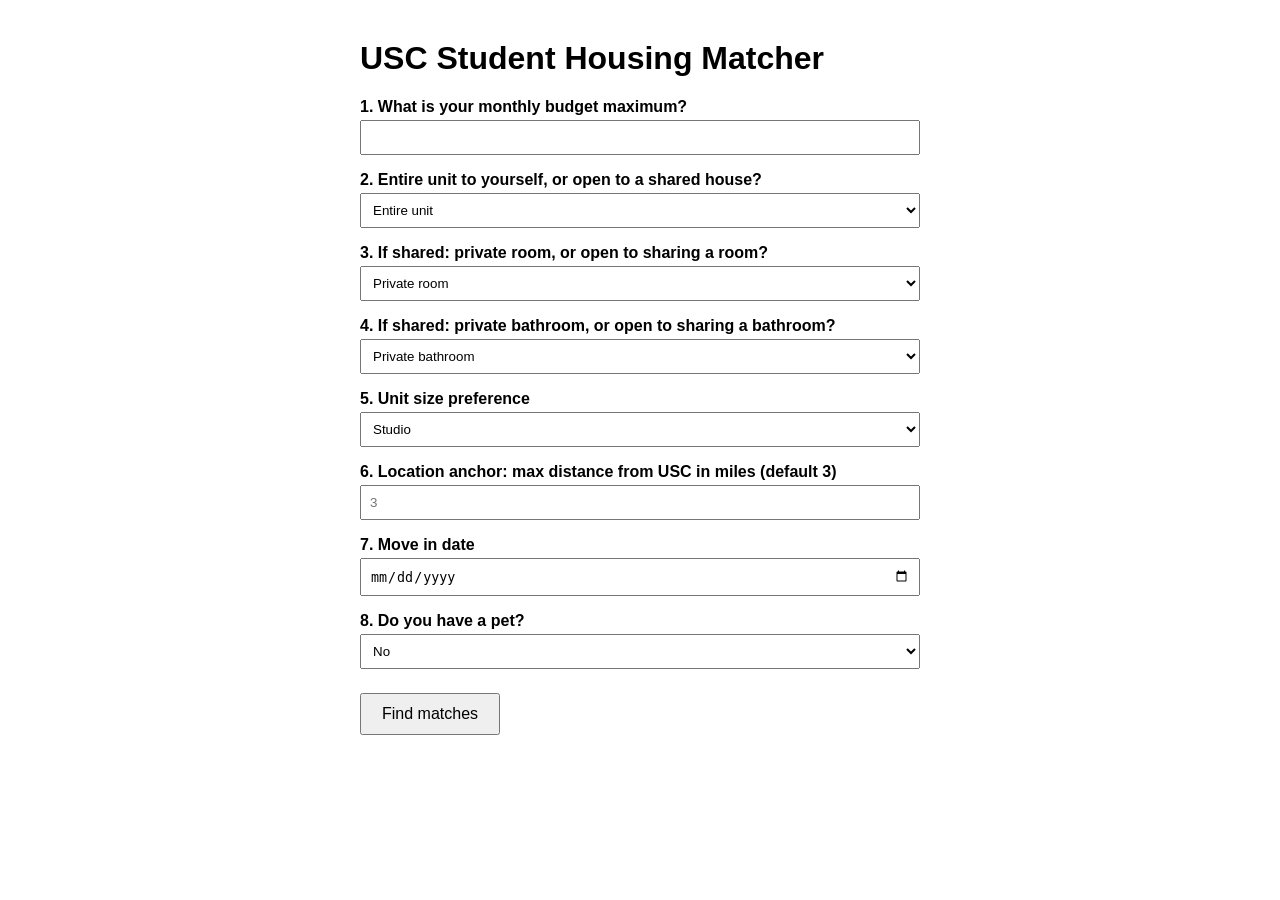
==== templates/index.html @ e4572932 "USC housing matcher working MVP" ====
<!DOCTYPE html>
<html lang="en">
<head>
  <meta charset="utf-8">
  <title>USC Student Housing Matcher</title>
  <style>
    body { font-family: sans-serif; max-width: 560px; margin: 40px auto; padding: 0 16px; }
    label { display: block; margin-top: 16px; font-weight: bold; }
    input, select { width: 100%; padding: 8px; margin-top: 4px; box-sizing: border-box; }
    button { margin-top: 24px; padding: 10px 20px; font-size: 1rem; }
  </style>
</head>
<body>
  <h1>USC Student Housing Matcher</h1>
  <form action="/submit" method="post">

    <label for="budget_max">1. What is your monthly budget maximum?</label>
    <input type="number" step="1" min="0" name="budget_max" id="budget_max" required>

    <label for="unit_type">2. Entire unit to yourself, or open to a shared house?</label>
    <select name="unit_type" id="unit_type" required>
      <option value="entire">Entire unit</option>
      <option value="shared">Shared house</option>
    </select>

    <label for="room_privacy">3. If shared: private room, or open to sharing a room?</label>
    <select name="room_privacy" id="room_privacy">
      <option value="private">Private room</option>
      <option value="shared">Open to sharing a room</option>
    </select>

    <label for="bathroom_privacy">4. If shared: private bathroom, or open to sharing a bathroom?</label>
    <select name="bathroom_privacy" id="bathroom_privacy">
      <option value="private">Private bathroom</option>
      <option value="shared">Open to sharing a bathroom</option>
    </select>

    <label for="unit_size">5. Unit size preference</label>
    <select name="unit_size" id="unit_size" required>
      <option value="studio">Studio</option>
      <option value="1br">One bedroom</option>
      <option value="2br">Two bedroom</option>
      <option value="3br+">Three plus bedroom</option>
    </select>

    <label for="distance_max_miles">6. Location anchor: max distance from USC in miles (default 3)</label>
    <input type="number" step="0.1" min="0" name="distance_max_miles" id="distance_max_miles" placeholder="3">

    <label for="move_in_date">7. Move in date</label>
    <input type="date" name="move_in_date" id="move_in_date" required>

    <label for="has_pet">8. Do you have a pet?</label>
    <select name="has_pet" id="has_pet" required>
      <option value="no">No</option>
      <option value="yes">Yes</option>
    </select>

    <button type="submit">Find matches</button>
  </form>
</body>
</html>
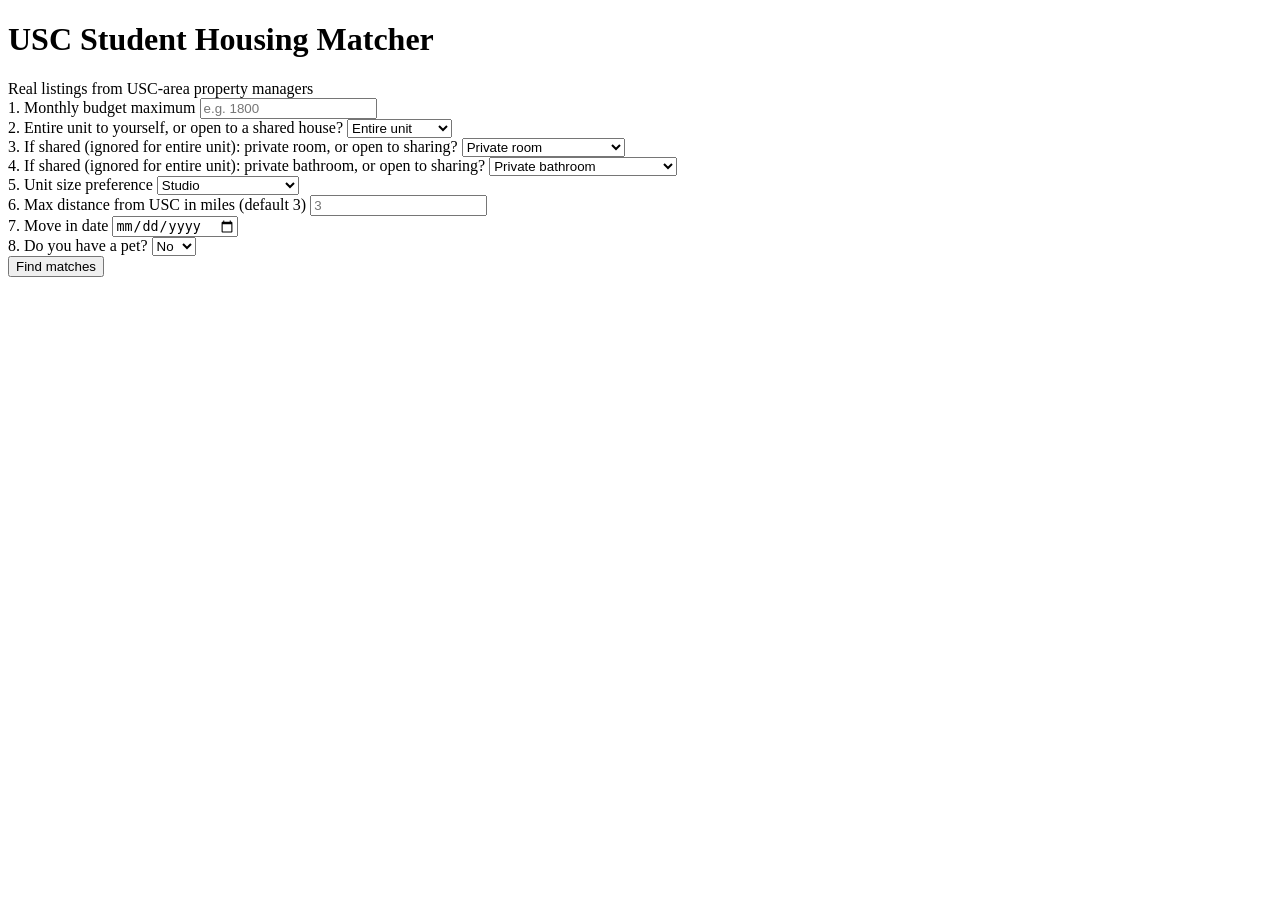
==== commit 6f068cb5: "Add listing links, expand data with Stuho, redesign UI, fix size-match ranking - Add real detail-pag" ====
--- a/templates/index.html
+++ b/templates/index.html
@@ -2,60 +2,82 @@
 <html lang="en">
 <head>
   <meta charset="utf-8">
+  <meta name="viewport" content="width=device-width, initial-scale=1">
   <title>USC Student Housing Matcher</title>
-  <style>
-    body { font-family: sans-serif; max-width: 560px; margin: 40px auto; padding: 0 16px; }
-    label { display: block; margin-top: 16px; font-weight: bold; }
-    input, select { width: 100%; padding: 8px; margin-top: 4px; box-sizing: border-box; }
-    button { margin-top: 24px; padding: 10px 20px; font-size: 1rem; }
-  </style>
+  <link rel="stylesheet" href="{{ url_for('static', filename='style.css') }}">
 </head>
 <body>
-  <h1>USC Student Housing Matcher</h1>
-  <form action="/submit" method="post">
+  <div class="top-bar">
+    <div class="inner">
+      <h1>USC Student Housing Matcher</h1>
+      <div class="tagline">Real listings from USC-area property managers</div>
+    </div>
+  </div>
 
-    <label for="budget_max">1. What is your monthly budget maximum?</label>
-    <input type="number" step="1" min="0" name="budget_max" id="budget_max" required>
+  <div class="page">
+    <div class="card">
+      <form action="/submit" method="post" class="form-grid">
 
-    <label for="unit_type">2. Entire unit to yourself, or open to a shared house?</label>
-    <select name="unit_type" id="unit_type" required>
-      <option value="entire">Entire unit</option>
-      <option value="shared">Shared house</option>
-    </select>
+        <div class="field">
+          <label for="budget_max">1. Monthly budget maximum</label>
+          <input type="number" step="1" min="0" name="budget_max" id="budget_max" placeholder="e.g. 1800" required>
+        </div>
 
-    <label for="room_privacy">3. If shared: private room, or open to sharing a room?</label>
-    <select name="room_privacy" id="room_privacy">
-      <option value="private">Private room</option>
-      <option value="shared">Open to sharing a room</option>
-    </select>
+        <div class="field">
+          <label for="unit_type">2. Entire unit to yourself, or open to a shared house?</label>
+          <select name="unit_type" id="unit_type" required>
+            <option value="entire">Entire unit</option>
+            <option value="shared">Shared house</option>
+          </select>
+        </div>
 
-    <label for="bathroom_privacy">4. If shared: private bathroom, or open to sharing a bathroom?</label>
-    <select name="bathroom_privacy" id="bathroom_privacy">
-      <option value="private">Private bathroom</option>
-      <option value="shared">Open to sharing a bathroom</option>
-    </select>
+        <div class="field">
+          <label for="room_privacy">3. If shared <span class="hint">(ignored for entire unit)</span>: private room, or open to sharing?</label>
+          <select name="room_privacy" id="room_privacy">
+            <option value="private">Private room</option>
+            <option value="shared">Open to sharing a room</option>
+          </select>
+        </div>
 
-    <label for="unit_size">5. Unit size preference</label>
-    <select name="unit_size" id="unit_size" required>
-      <option value="studio">Studio</option>
-      <option value="1br">One bedroom</option>
-      <option value="2br">Two bedroom</option>
-      <option value="3br+">Three plus bedroom</option>
-    </select>
+        <div class="field">
+          <label for="bathroom_privacy">4. If shared <span class="hint">(ignored for entire unit)</span>: private bathroom, or open to sharing?</label>
+          <select name="bathroom_privacy" id="bathroom_privacy">
+            <option value="private">Private bathroom</option>
+            <option value="shared">Open to sharing a bathroom</option>
+          </select>
+        </div>
 
-    <label for="distance_max_miles">6. Location anchor: max distance from USC in miles (default 3)</label>
-    <input type="number" step="0.1" min="0" name="distance_max_miles" id="distance_max_miles" placeholder="3">
+        <div class="field">
+          <label for="unit_size">5. Unit size preference</label>
+          <select name="unit_size" id="unit_size" required>
+            <option value="studio">Studio</option>
+            <option value="1br">One bedroom</option>
+            <option value="2br">Two bedroom</option>
+            <option value="3br+">Three plus bedroom</option>
+          </select>
+        </div>
 
-    <label for="move_in_date">7. Move in date</label>
-    <input type="date" name="move_in_date" id="move_in_date" required>
+        <div class="field">
+          <label for="distance_max_miles">6. Max distance from USC in miles <span class="hint">(default 3)</span></label>
+          <input type="number" step="0.1" min="0" name="distance_max_miles" id="distance_max_miles" placeholder="3">
+        </div>
 
-    <label for="has_pet">8. Do you have a pet?</label>
-    <select name="has_pet" id="has_pet" required>
-      <option value="no">No</option>
-      <option value="yes">Yes</option>
-    </select>
+        <div class="field">
+          <label for="move_in_date">7. Move in date</label>
+          <input type="date" name="move_in_date" id="move_in_date" required>
+        </div>
 
-    <button type="submit">Find matches</button>
-  </form>
+        <div class="field">
+          <label for="has_pet">8. Do you have a pet?</label>
+          <select name="has_pet" id="has_pet" required>
+            <option value="no">No</option>
+            <option value="yes">Yes</option>
+          </select>
+        </div>
+
+        <button type="submit" class="btn-primary">Find matches</button>
+      </form>
+    </div>
+  </div>
 </body>
 </html>
